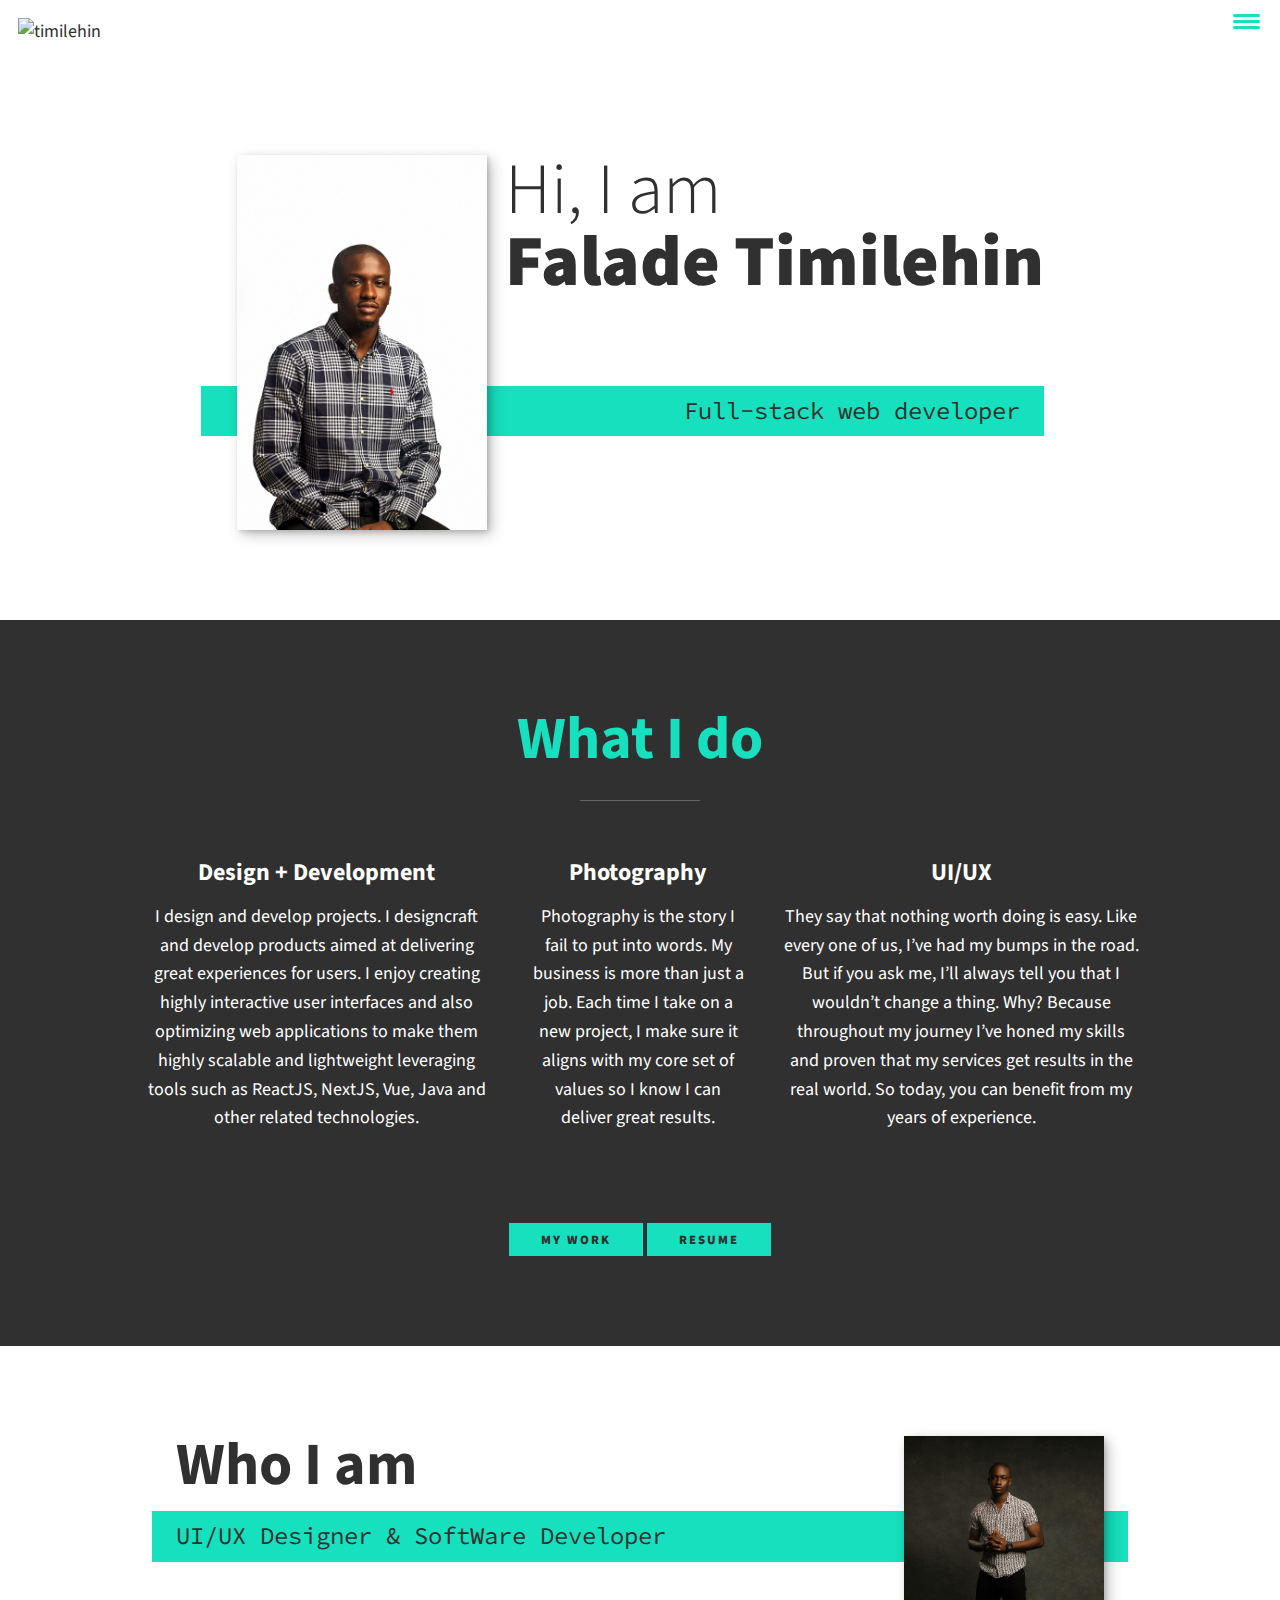
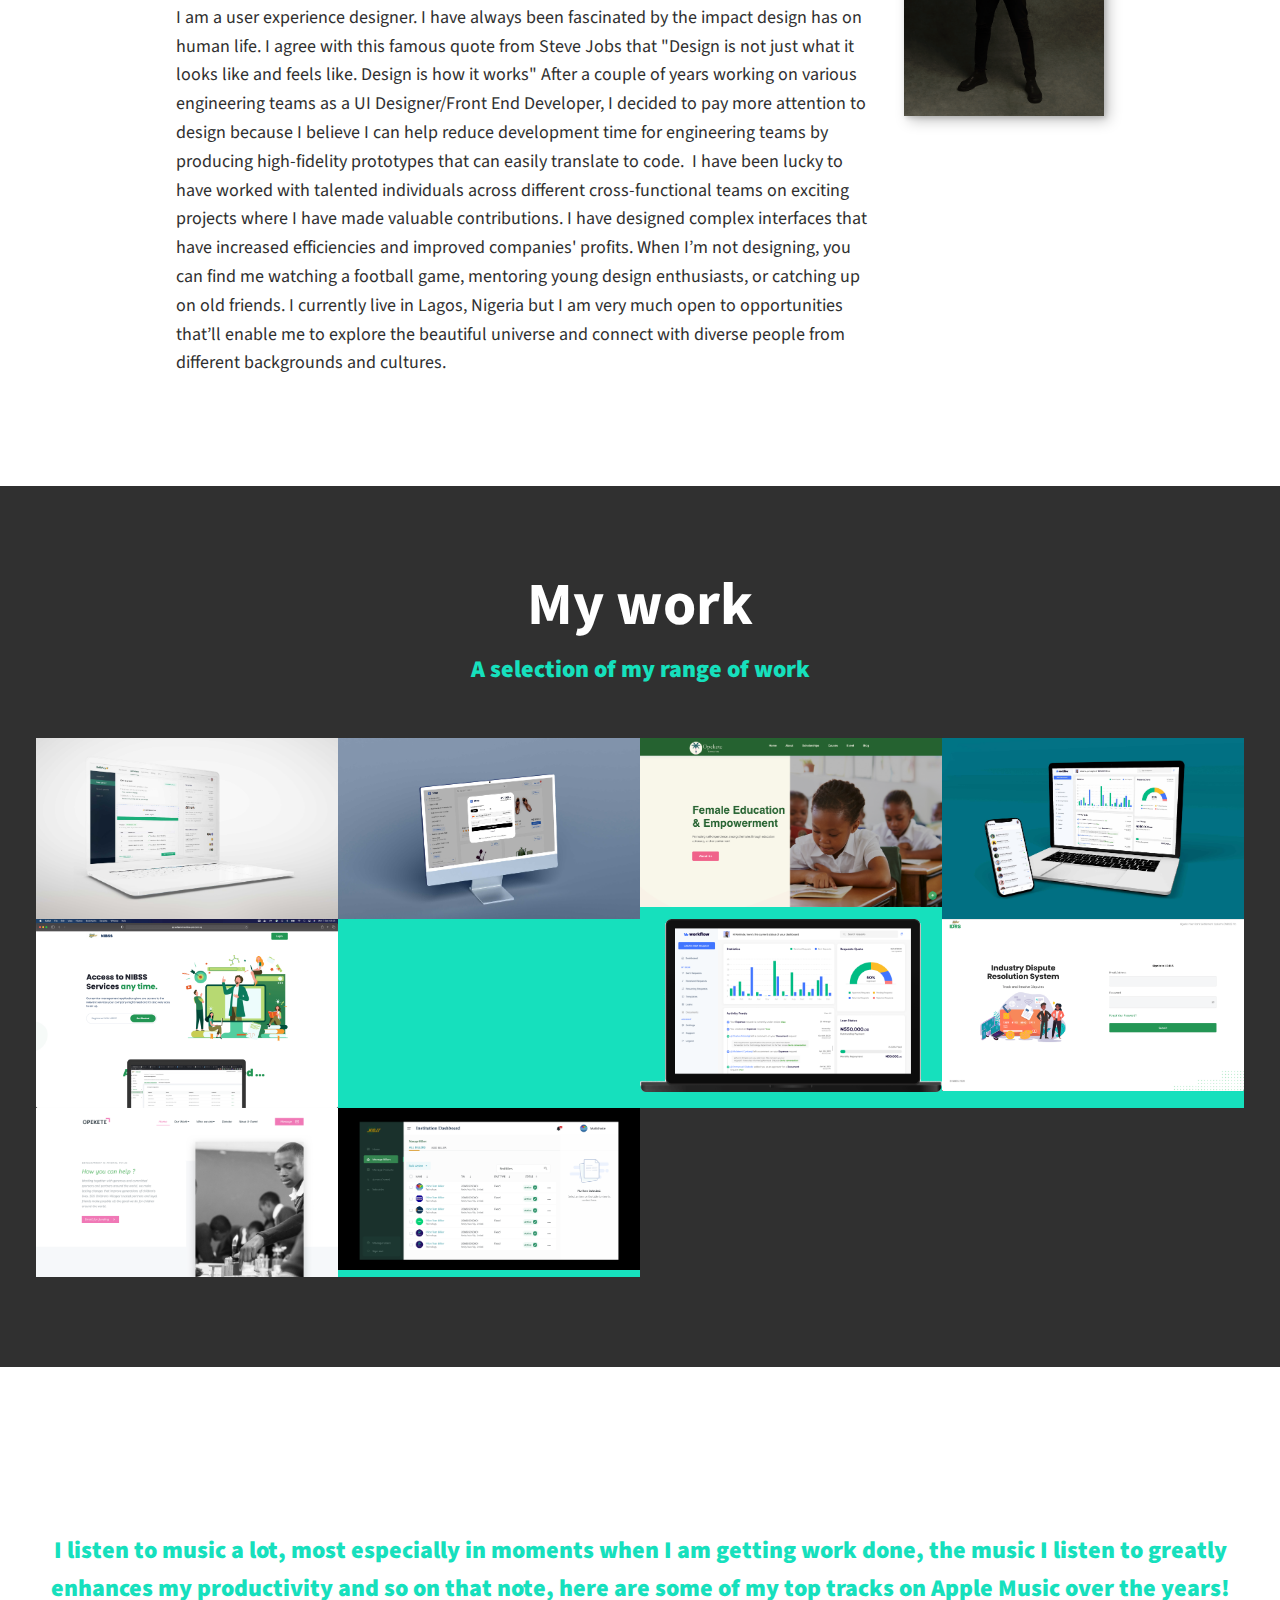
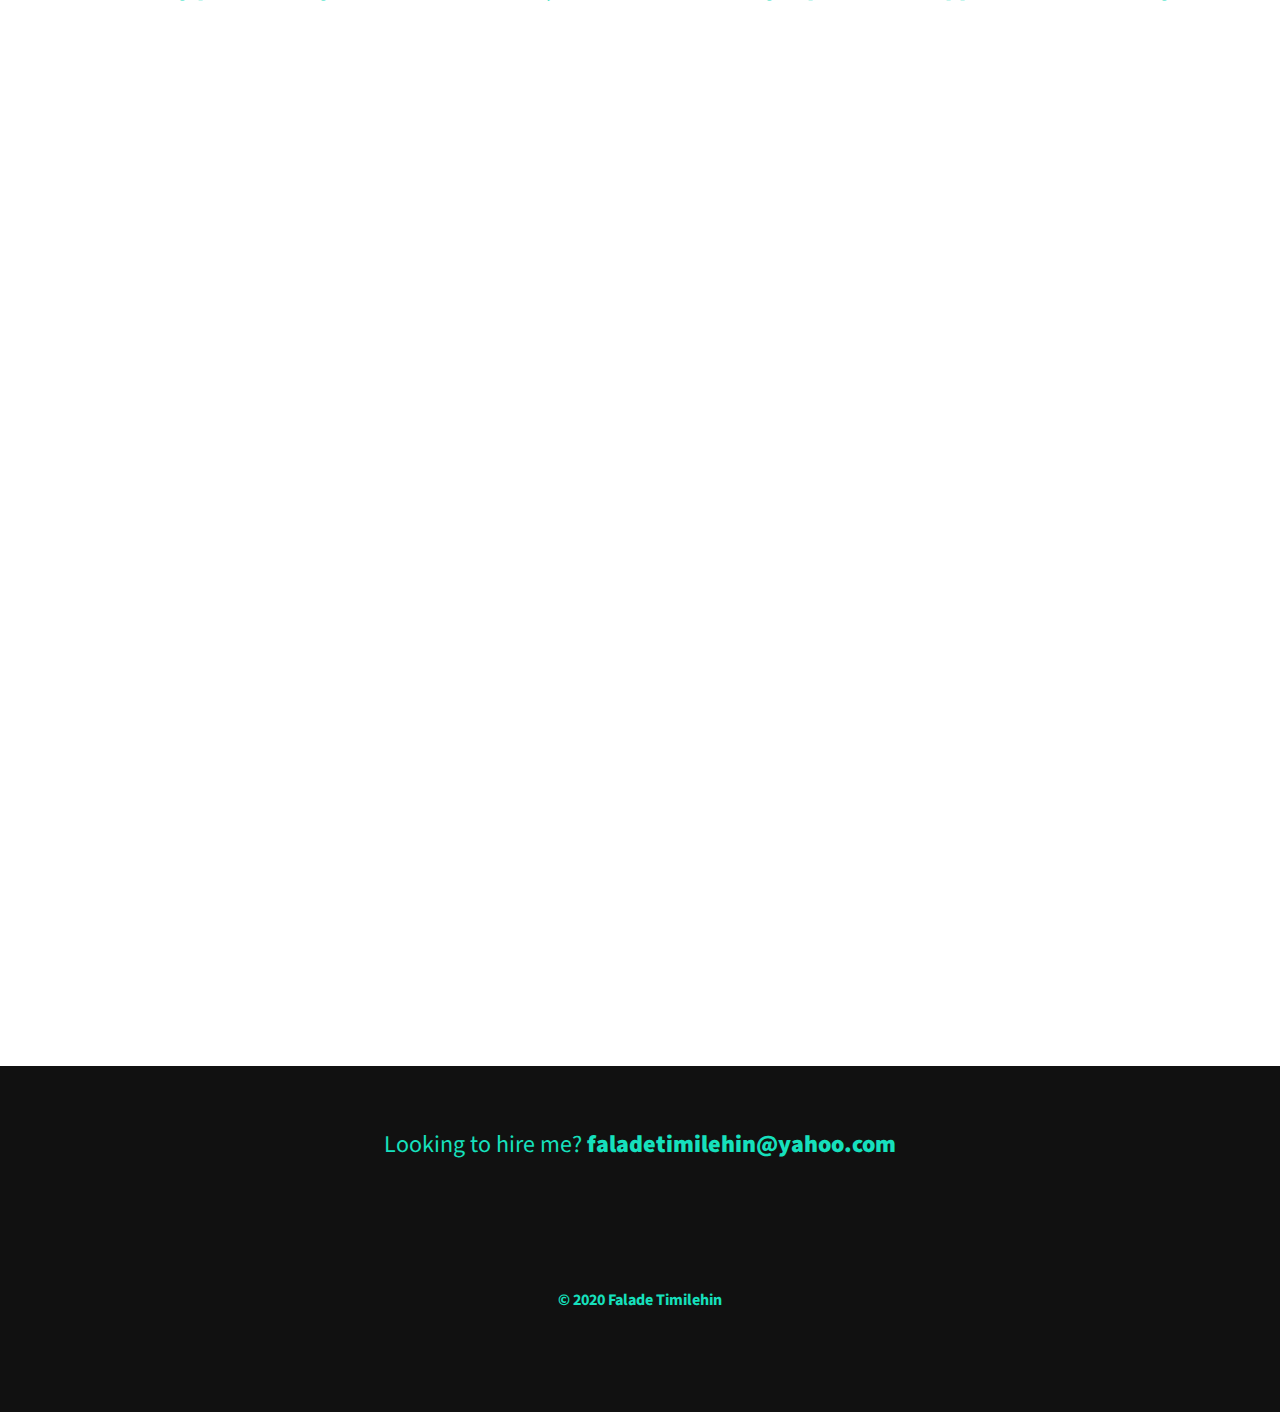
==== index.html @ 303ded8b "my website and cv" ====
<!DOCTYPE html>
<html lang="en">
<head>
    <meta charset="UTF-8">
    <meta name="viewport" content="width=device-width, initial-scale=1.0">
    <title>Timilehin Portfolio Website</title>
    <link rel="stylesheet" href="https://cdnjs.cloudflare.com/ajax/libs/normalize/7.0.0/normalize.min.css">
    <link rel="stylesheet" href="https://cdnjs.cloudflare.com/ajax/libs/font-awesome/5.11.2/css/all.css" integrity="sha256-46qynGAkLSFpVbEBog43gvNhfrOj+BmwXdxFgVK/Kvc=" crossorigin="anonymous" />  
    
    <!-- Update these with your own fonts -->
    <link href="https://fonts.googleapis.com/css?family=Source+Code+Pro:400,900|Source+Sans+Pro:300,900&display=swap" rel="stylesheet">
    
    <link rel="stylesheet" href="css/style.css">
</head>

<body>
    <header>
        <div class="logo">
            <img src="img/services-bg.JPG" alt="timilehin" />
        </div>
        <button class="nav-toggle" aria-label="toggle navigation">
            <span class="hamburger"></span>
        </button>
        <nav class="nav">
            <ul class="nav__list">
                <li class="nav__item"><a href="#home">Home</a></li>
                <li class="nav__item"><a href="#services">My Services</a></li>
                <li class="nav__item"><a href="#about">About Me</a></li>
                <li class="nav__item"><a href="#work">My Work</a></li>
                <li class="nav__item"><a href="#music">Music</a></li>
                <li class="nav__item"><a href="#contact">Contact</a></li>
            </ul>
        </nav>
    </header>

    <!-- Introduction -->
    <section class="intro" id="home">
        <h1 class="section__title section__title--intro">
            Hi, I am <strong>Falade Timilehin</strong>
        </h1>
        <p class="section__subtitle section__subtitle--intro">Full-stack web developer</p>
        <img src="img/timilehin.jpg" alt="a picture of Timilehin Falade smiling" class="intro__img">
        
    </section>
        
        <!-- My services -->
        <section class="my-services" id="services">
            <h2 class="section__title section__title--services">What I do</h2>
            <div class="services">
                <div class="service">
                    <h3>Design + Development</h3>
                    <p>I design and develop projects. I designcraft and develop products aimed at delivering great experiences for users.
                         I enjoy creating highly interactive user interfaces and also optimizing web applications to make them highly scalable and lightweight leveraging tools such as ReactJS, NextJS, Vue, Java and other related technologies. </p>
                </div> <!-- / service -->
                
                <div class="service">
                    <h3>Photography</h3>
                    <p>Photography is the story I fail to put into words. My business is more than just a job. Each time I take on a new project, I make sure it aligns with my core set of values so I know I can deliver great results.</p>
                </div> <!-- / service -->
                
                <div class="service">
                    <h3>UI/UX</h3>
                    <p>They say that nothing worth doing is easy. Like every one of us, I’ve had my bumps in the road. But if you ask me, I’ll always tell you that I wouldn’t change a thing. Why? Because throughout my journey I’ve honed my skills and proven that my services get results in the real world. So today, you can benefit from my years of experience.</p>
                </div> <!-- / service -->
            </div> <!-- / services -->


            <a href="#work" class="btn">My Work</a>
            <a href="img/TIMILEHINFALADE.pdf"  class="btn" download="faladetimilehinREsume"> Resume </a>
        </section>

        <!-- About me -->
        <section class="about-me" id="about">
            <h2 class="section__title section__title--about">Who I am</h2>
            <p class="section__subtitle section__subtitle--about">UI/UX Designer & SoftWare Developer </p>
            
            <div class="about-me__body">
                <p> I am a user experience designer. I have always been fascinated by the impact design has on human life. I agree with this famous quote from Steve Jobs that "Design is not just what it looks like and feels like. Design is how it works"

                    After a couple of years working on various engineering teams as a UI Designer/Front End Developer, I decided to pay more attention to design because I believe I can help reduce development time for engineering teams by producing high-fidelity prototypes that can easily translate to code.
                    ‍
                    I have been lucky to have worked with talented individuals across different cross-functional teams on exciting projects where I have made valuable contributions. I have designed complex interfaces that have increased efficiencies and improved companies' profits.
                    
                    When I’m not designing, you can find me watching a football game, mentoring young design enthusiasts, or catching up on old friends.
                    
                    I currently live in Lagos, Nigeria but I am very much open to opportunities that’ll enable me to explore the beautiful universe and connect with diverse people from different backgrounds and cultures.</p>
            </div>
            
            <img src="img/timilehin2.PNG" alt="Timilehin enjoying himself"  class="about-me__img">
         </section>
         
         <!-- My Work -->
         <section class="my-work" id="work">
            <h2 class="section__title section__title--work">My work</h2>
            <p class="section__subtitle section__subtitle--work">A selection of my range of work</p>
            
             <div class="portfolio">
                 <!-- Portfolio item 01 -->
                 <a href="portfolio-item.html" class="portfolio__item">
                    <img src="img/BulkPay.jpg" alt="" class="portfolio__img">
                 </a>
                 
                 <!-- Portfolio item 02 -->
                 <a href="https://centralpay2.nibss-plc.com.ng/"  target=_blank class="portfolio__item">
                    <img src="img/CentralPay.jpg" alt="" class="portfolio__img">
                 </a>
                 
                 <!-- Portfolio item 03 -->
                 <a href="https://www.opeketefoundation.org/"  target=_blank class="portfolio__item">
                    <img src="img/opekete.png" alt="" class="portfolio__img">
                 </a>
                
                 
                 <!-- Portfolio item 04 -->
                 <a href="https://approvalworkflow.nibss-plc.com.ng/login"  target=_blank class="portfolio__item">
                    <img src="img/Workflow.jpg" alt="" class="portfolio__img">
                 </a>
                 
                 <!-- Portfolio item 05 -->
                 <a href="https://selfservice.nibss-plc.com.ng/"  target=_blank class="portfolio__item">
                    <img src="img/selfservice-homepage.png" alt="" class="portfolio__img">
                 </a>
                 
                 <!-- Portfolio item 06 -->
                 <a href="https://garmenthubng.com/"  target=_blank class="portfolio__item">
                    <img src="img/garmenthub.png" alt="" class="portfolio__img">
                 </a>
                 
                 <!-- Portfolio item 07 -->
                 <a href="/" class="portfolio__item">
                    <img src="img/Dashboard_Macbook.png" alt="" class="portfolio__img">
                 </a>
                 
                 <!-- Portfolio item 08 -->
                 <a href="https://idrs.nibss-plc.com.ng/" target=_blank  class="portfolio__item">
                    <img src="img/idrs-screenshot.png" alt="" class="portfolio__img">
                 </a>
                 
                 <!-- Portfolio item 09 -->
                 <a href="/" class="portfolio__item">
                    <img src="img/opekete1.png" alt="" class="portfolio__img">
                </a>
                 
                 <!-- Portfolio item 0 0-->
                 <a href="/" class="portfolio__item">
                    <img src="img/ebills.png" alt="" class="portfolio__img">
                 </a>
                 
             </div>
         </section>

         <section class="my-work-1" id="music">
         <h2 class="section__title section__title--work" style="color:"black">One More Thing...</h2>
         <p class="section__subtitle section__subtitle--work">I listen to music a lot, most especially in moments when I am getting work done, the music I listen to greatly enhances my productivity and so on that note, here are some of my top tracks on Apple Music over the years!</p>
         <iframe allow="autoplay *; encrypted-media *; fullscreen *" frameborder="0" height="450" style="width:100%;max-width:660px;overflow:hidden;background:transparent;" sandbox="allow-forms allow-popups allow-same-origin allow-scripts allow-storage-access-by-user-activation allow-top-navigation-by-user-activation" src="https://embed.music.apple.com/ng/playlist/top-100-nigeria/pl.2fc68f6d68004ae993dadfe99de83877"></iframe>
         <iframe allow="autoplay *; encrypted-media *; fullscreen *" frameborder="0" height="450" style="width:100%;max-width:660px;overflow:hidden;background:transparent;" sandbox="allow-forms allow-popups allow-same-origin allow-scripts allow-storage-access-by-user-activation allow-top-navigation-by-user-activation" src="https://embed.music.apple.com/ng/playlist/top-100-global/pl.d25f5d1181894928af76c85c967f8f31"></iframe>
        </section>

         <!-- Footer -->
        <footer class="footer" id="contact">
            <!-- replace with your own email address -->
            Looking to hire me? <a href="mailto:faladetimilehin@yahoo.com" target=_blank class="footer__link">faladetimilehin@yahoo.com</a>
            <ul class="social-list">
                <li class="social-list__item">
                    <a class="social-list__link" href="https://www.linkedin.com/in/oluwatimilehin-falade-b5157611a/">
                        <i class="fab fa-linkedin"></i>
                    </a>
                </li>
                <li class="social-list__item">
                    <a class="social-list__link" href="https://api.whatsapp.com/send/?phone=2348087240516&text&app_absent=0">
                        <i class="fab fa-whatsapp"></i>
                    </a>
                </li>
                <li class="social-list__item">
                    <a class="social-list__link" href="https://www.instagram.com/_timmy_f/">
                        <i class="fab fa-instagram"></i>
                    </a>
                </li>
                <li class="social-list__item">
                    <a class="social-list__link" href="https://github.com/tfalade423">
                        <i class="fab fa-github"></i>
                    </a>
                </li>
            </ul>
            <h6>© 2020 Falade Timilehin</h6>
        </footer>    
        <script src="js/index.js"></script>
        
</body>
</html>
---- css/style.css ----
*,
*::before,
*::after {
    box-sizing: border-box;
}

/* Custom Properties, update these for your own design */

:root {
    --ff-primary: 'Source Sans Pro', sans-serif;
    --ff-secondary: 'Source Code Pro', monospace;
    
    --fw-reg: 300;
    --fw-bold: 900;
    
    --clr-light: #fff;
    --clr-dark: #303030;
    --clr-accent: #16e0bd;
    
    --fs-h1: 3rem;
    --fs-h2: 2.25rem;
    --fs-h3: 1.25rem;
    --fs-body: 1rem;
    
    --bs: 0.25em 0.25em 0.75em rgba(0,0,0,.25),
          0.125em 0.125em 0.25em rgba(0,0,0,.15);
}

@media (min-width: 800px) {
    :root {
        --fs-h1: 4.5rem;
        --fs-h2: 3.75rem;
        --fs-h3: 1.5rem;
        --fs-body: 1.125rem;
    }
}

/* General styles */

/* endable this to add smooth scrolling */
/* html {
    scroll-behavior: smooth;
} */


body {
    background: var(--clr-light);
    color: var(--clr-dark);
    margin: 0;
    font-family: var(--ff-primary);
    font-size: var(--fs-body);
    line-height: 1.6;
}

section {
    padding: 5em 2em;
}

img {
    display: block;
    max-width: 100%;
}

strong { font-weight: var(--fw-bold) }

:focus {
    outline: 3px solid var(--clr-accent);
    outline-offset: 3px;
}

/* Buttons */

.btn {
    display: inline-block;
    padding: .5em 2.5em;
    background: var(--clr-accent);
    color: var(--clr-dark);
    text-decoration: none;
    cursor: pointer;
    font-size: .8rem;
    text-transform: uppercase;
    letter-spacing: 2px;
    font-weight: var(--fw-bold);
    transition: transform 200ms ease-in-out;
}

.btn:hover {
    transform: scale(1.1);
}

/* Typography */

h1,
h2,
h3 {
    line-height: 1;
    margin: 0;
}

h1 { font-size: var(--fs-h1) }
h2 { font-size: var(--fs-h2) }
h3 { font-size: var(--fs-h3) }


.section__title {
    margin-bottom: .25em;
}

.section__title--intro {
    font-weight: var(--fw-reg);
}

.section__title--intro strong {
    display: block;
}

.section__subtitle {
    margin: 0;
    font-size: var(--fs-h3);
}

.section__subtitle--intro,
.section__subtitle--about {
    background: var(--clr-accent);
    padding: .25em 1em;
    font-family: var(--ff-secondary);
    margin-bottom: 1em;
}

.section__subtitle--work {
    color: var(--clr-accent);
    font-weight: var(--fw-bold);
    margin-bottom: 2em;
}

/* header */

header {
    display: flex;
    justify-content: space-between;
    padding: 1em;
}

.logo {
    max-width: 100px;
}

.nav {
    position: fixed;
    background: #16e0bd;
    color: #ff05ea;
    top: 0;
    bottom: 0;
    left: 30;
    right: 0;
    z-index: 100;
    
    transform: translateX(100%);
    transition: transform 250ms cubic-bezier(.5, 0, .5, 1);
}

.nav__list {
    list-style: none;
    display: flex;
    height: 100%;
    flex-direction:column;
    justify-content: space-evenly;
    align-items: center;
    margin: 0;
    padding: 0;
}

.nav__link {
    color: #ff05ea;
    font-weight: var(--fw-bold);
    font-size: var(--fs-h2);
    text-decoration: none;
}

.nav__link:hover {
    color: #ff05ea;
}

.nav-toggle {
    padding: .5em;
    background: transparent;
    border: 0;
    cursor: pointer;
    position: absolute;
    right: 1em;
    top: 1em;
    z-index: 1000;
}

.nav-open .nav {
    transform: translateX(0);
}

.nav-open .nav-toggle {
    position: fixed;
}

.nav-open .hamburger {
    transform: rotate(.625turn);
}

.nav-open .hamburger::before {
    transform: rotate(90deg) translateX(-6px);
}

.nav-open .hamburger::after {
    opacity: 0;
}






.hamburger {
    display: block;
    position: relative;
}

.hamburger,
.hamburger::before,
.hamburger::after {
    background: var(--clr-accent);
    width: 2em;
    height: 3px;
    border-radius: 1em;
    transition: transform 250ms ease-in-out;
}


.hamburger::before,
.hamburger::after {
    content: '';
    position: absolute;
    left: 0;
    right: 0;
}

.hamburger::before { top: 6px; }
.hamburger::after { bottom: 6px; }


/*  Intro section  */

.intro {
    position: relative;
}

.intro__img {
    box-shadow: var(--bs);
}

.section__subtitle--intro {
    display: inline-block;
}

@media (min-width: 600px) {
    .intro {
        display: grid;
        width: min-content;
        margin: 0 auto;
        grid-column-gap: 1em;
        grid-template-areas: 
            "img title"
            "img subtitle";
        grid-template-columns: min-content max-content;
    }
    
    .intro__img {
        grid-area: img;
        min-width: 250px;
        position: relative;
        z-index: 2;
    }    
    
    .section__subtitle--intro {
        align-self: start;
        grid-column: -1 / 1;
        grid-row: 2;
        text-align: right;
        position: relative;
        left: -1.5em;
        width: calc(100% + 1.5em);
    }
}



/*  My services section  */

.my-services {
    background-color: var(--clr-dark);
    background-image: url(../img/services-bg.jpg);
    background-size: cover;
    /* background-blend-mode: multiply; */
    color: var(--clr-light);
    text-align: center;
}

.section__title--services {
    color: var(--clr-accent);
    position: relative;
}

.section__title--services::after {
    content: '';
    display: block;
    width: 2em;
    height: 1px;
    margin: 0.5em auto 1em;
    background: var(--clr-light);
    opacity: 0.25;
}

.services {
    margin-bottom: 4em;
}

.service {
    max-width: 500px;
    margin: 0 auto;
}

@media (min-width: 800px) {
    .services {
        display: flex;
        max-width: 1000px;
        margin-left: auto;
        margin-right: auto;
    }
    
    .service + .service {
        margin-left: 2em;
    }
}


.about-me {
    max-width: 1000px;
    margin: 0 auto;
}

.about-me__img {
    box-shadow: var(--bs);
}

@media (min-width: 600px) {
    .about-me {
        display: grid;
        grid-template-columns: 1fr 200px;
        grid-template-areas: 
            "title img"
            "subtitle img"
            "text img";
        grid-column-gap: 2em;
    }
    
    .section__title--about {
        grid-area: title;
    }
    
    .section__subtitle--about {
        grid-column: 1 / -1;
        grid-row: 2;
        position: relative;
        left: -1em;
        width: calc(100% + 2em);
        padding-left: 1em;
        padding-right: calc(200px + 4em);
    }
    
    .about-me__img {
        grid-area: img;
        position: relative;
        z-index: 2;
    }
}

/* My Work */

.my-work {
    background-color: var(--clr-dark);
    color: var(--clr-light);
    text-align: center;    
}
.my-work-1 {
    background-color: #fff;
    color: var(--clr-light);
    text-align: center;    
}

.portfolio {
    display: grid;
    grid-template-columns: repeat(auto-fit, minmax(300px, 1fr));
}

.portfolio__item {
    background: var(--clr-accent);
    overflow: hidden;
}

.portfolio__img {
    transition: 
        transform 750ms cubic-bezier(.5, 0, .5, 1),
        opacity 250ms linear;
}

.portfolio__item:focus {
    position: relative;
    z-index: 2;
}

.portfolio__img:hover,
.portfolio__item:focus .portfolio__img {
    transform: scale(1.2);
    opacity: .5;
}


/* footer */

.footer {
    background: #111;
    color: var(--clr-accent);
    text-align: center;
    padding: 2.5em 0;
    font-size: var(--fs-h3);

}

.footer a { 
    color: inherit;
    text-decoration: none;
}

.footer__link {
    font-weight: var(--fw-bold);
}

.footer__link:hover,
.social-list__link:hover {
    opacity: .7;
}

.footer__link:hover {
    text-decoration: underline;
}

.social-list {
    list-style: none;
    display: flex;
    justify-content: center;
    margin: 2em 0 0;
    padding: 0;
}

.social-list__item {
    margin: 0 .5em;
}

.social-list__link {
    padding: .5em;
}


/* Individual portfolio item styles */

.portfolio-item-individual {
    padding: 0 2em 2em;
    max-width: 1000px;
    margin: 0 auto;
}

.portfolio-item-individual p {
    max-width: 600px;
    margin-left: auto;
    margin-right: auto;
}
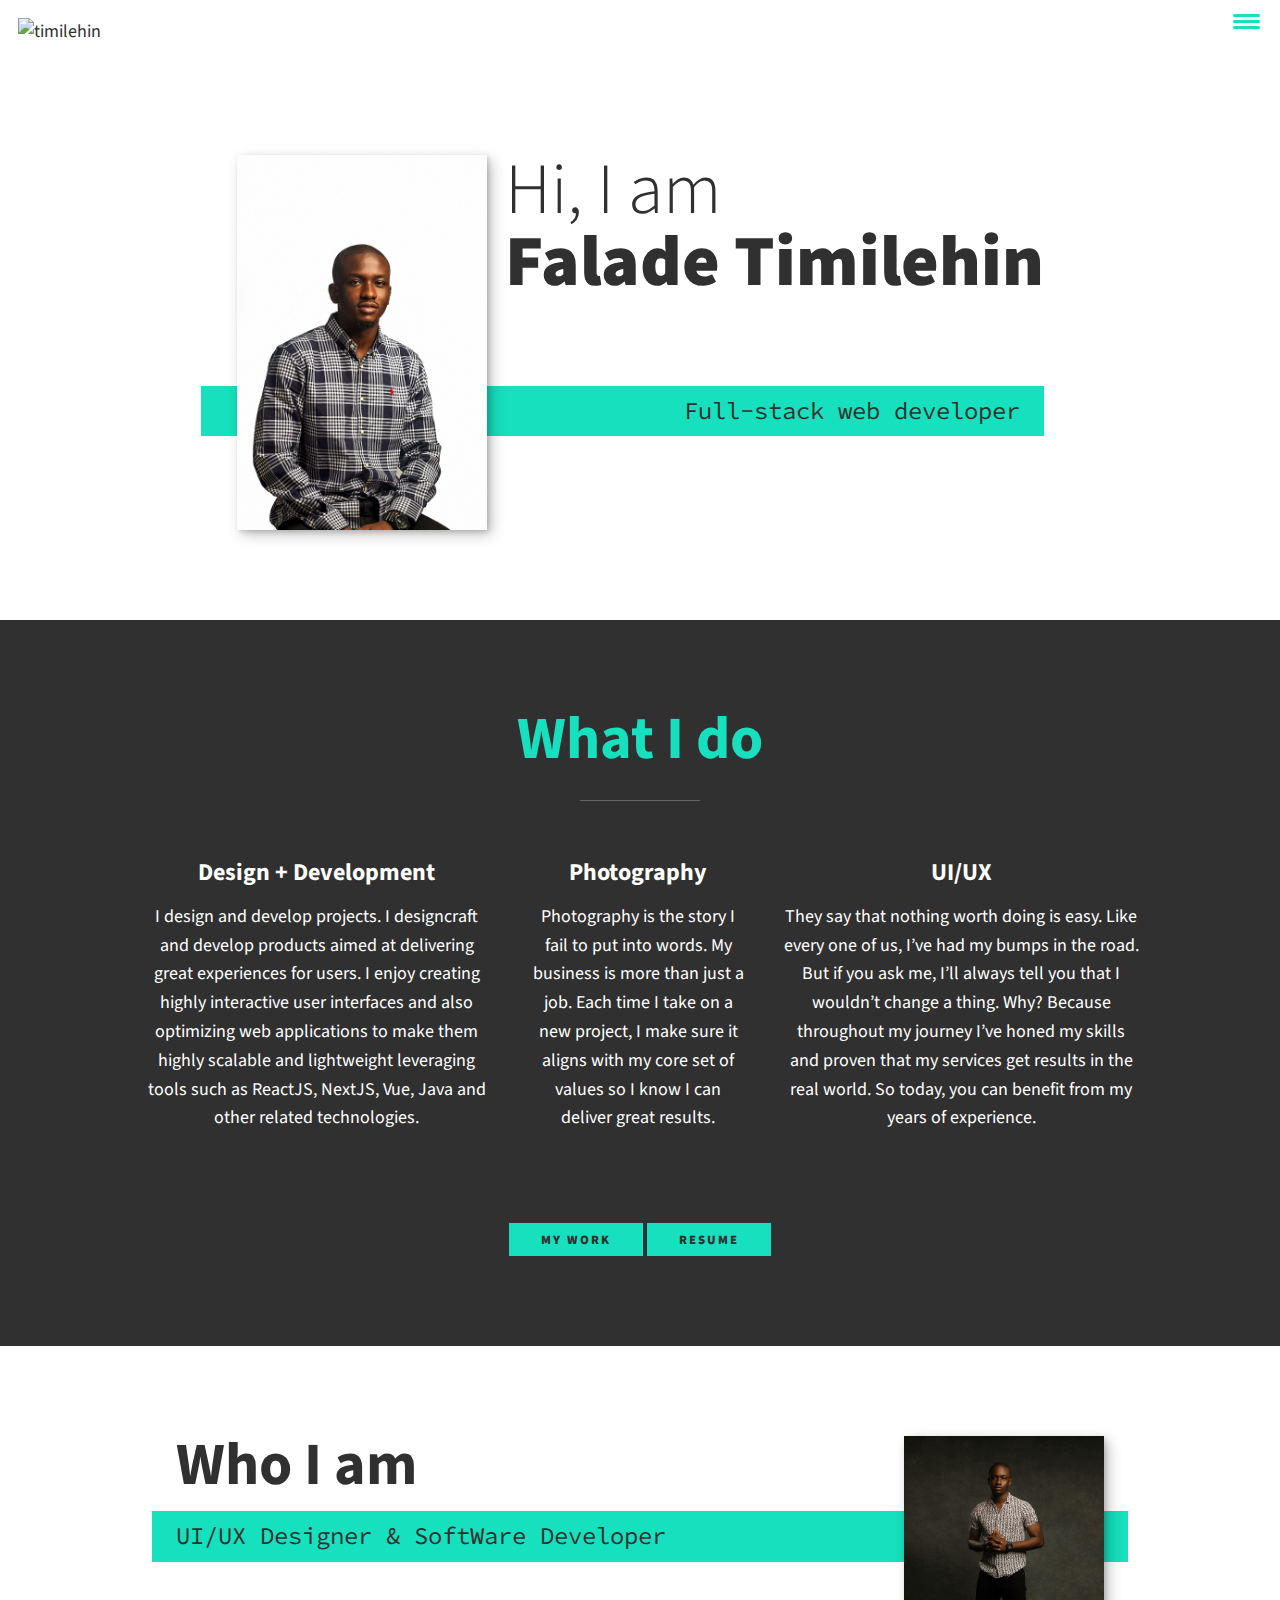
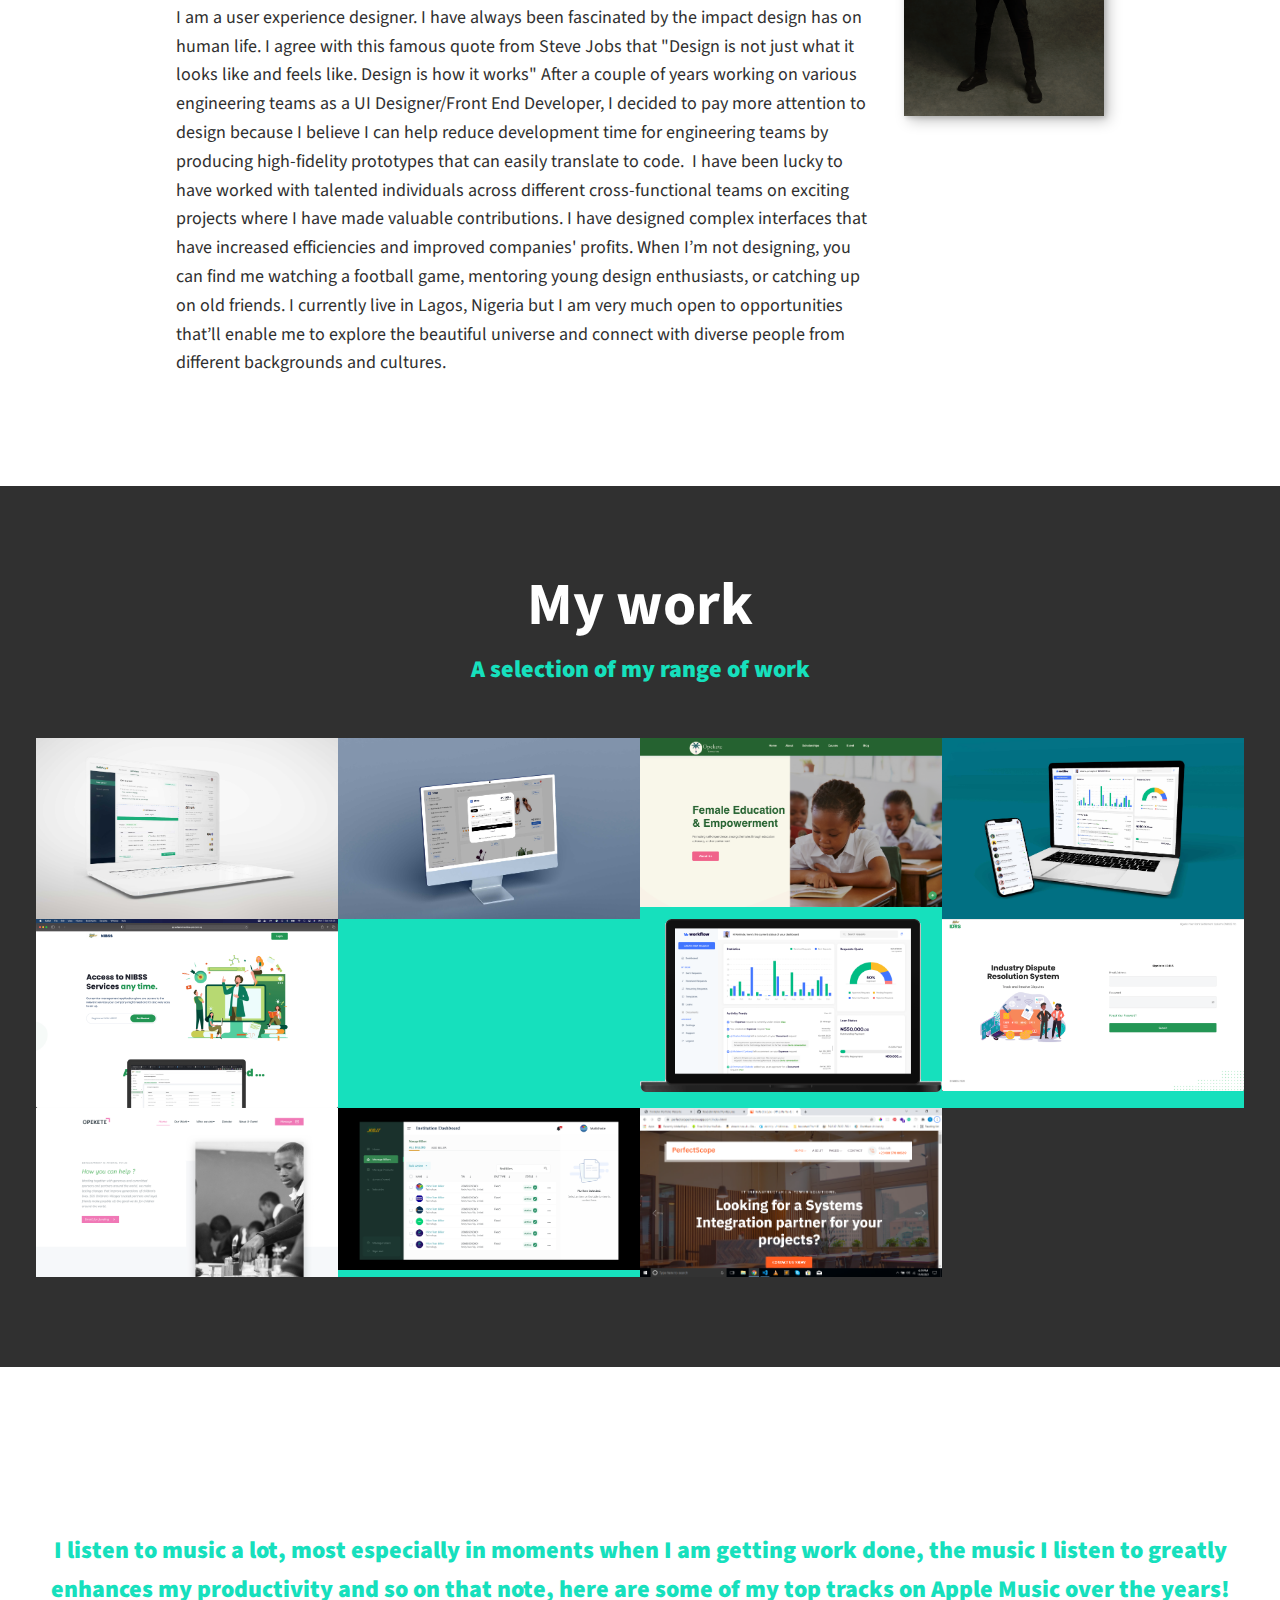
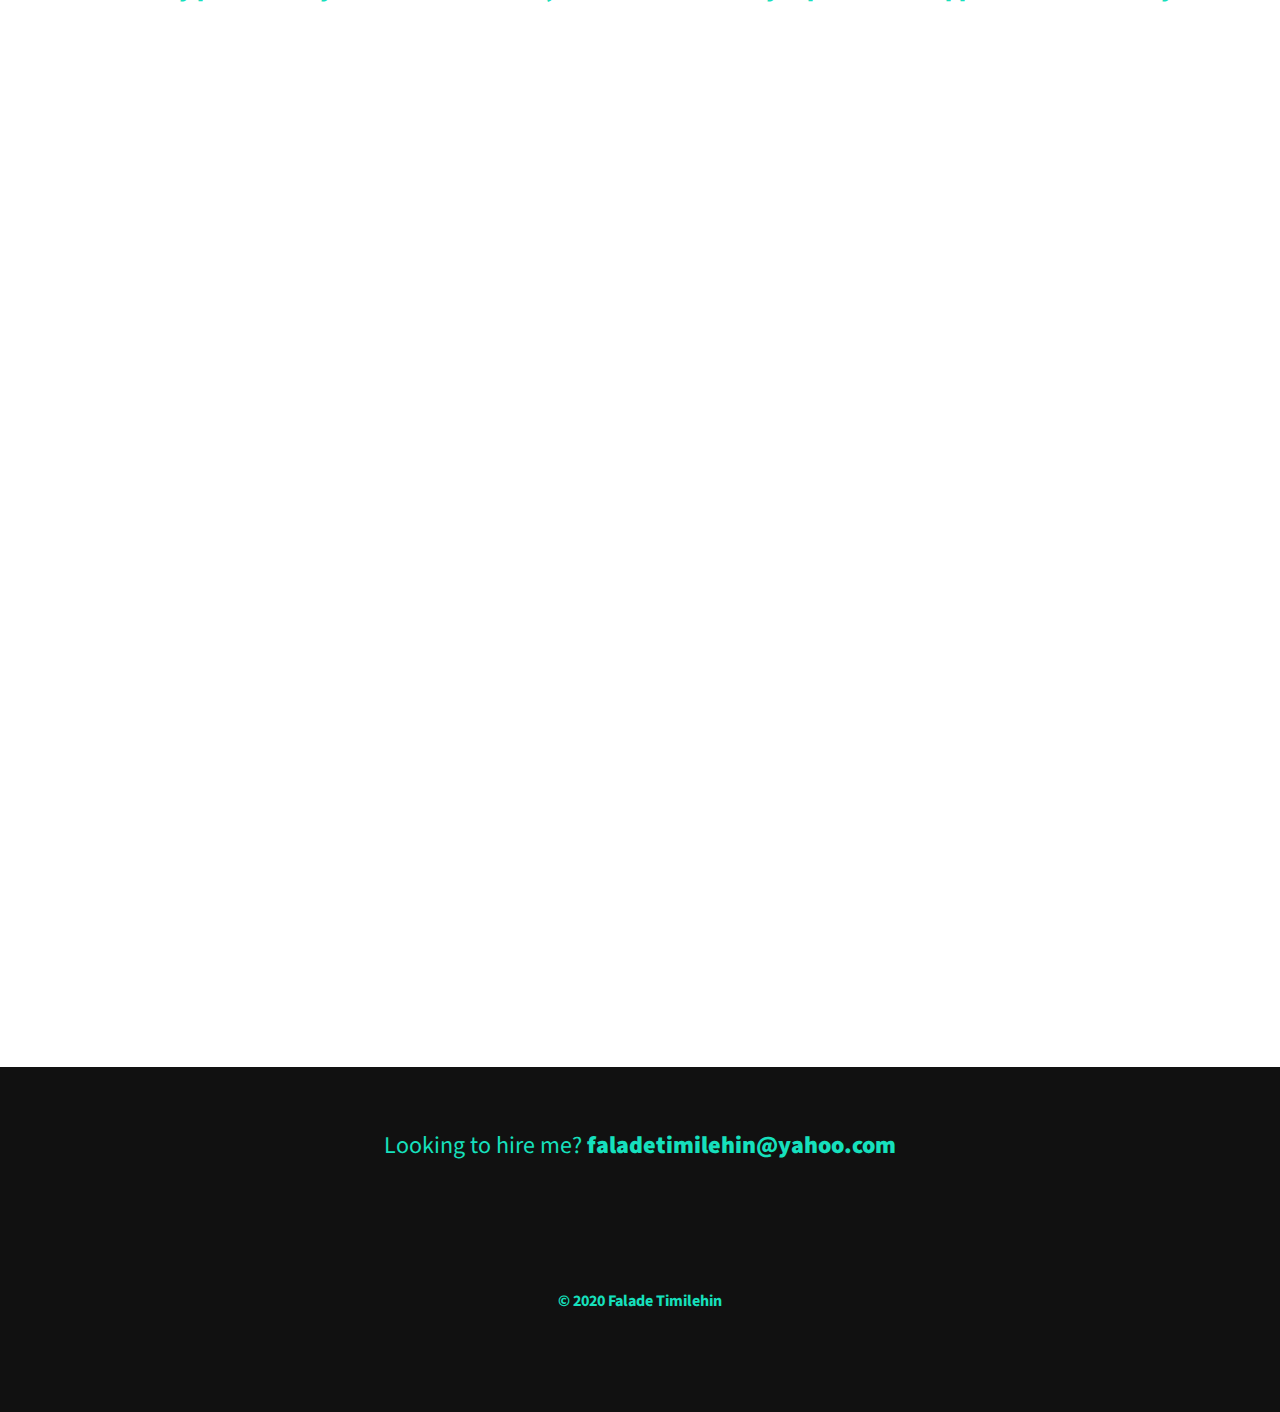
==== commit 2d71089e: "adding latest project" ====
--- a/index.html
+++ b/index.html
@@ -146,6 +146,10 @@
                     <img src="img/ebills.png" alt="" class="portfolio__img">
                  </a>
                  
+                    <!-- Portfolio item 0 0-->
+                    <a href="https://perfectscope.herokuapp.com/index.html" class="portfolio__item">
+                        <img src="img/Screenshot (126).png" alt="" class="portfolio__img">
+                     </a>
              </div>
          </section>
 
